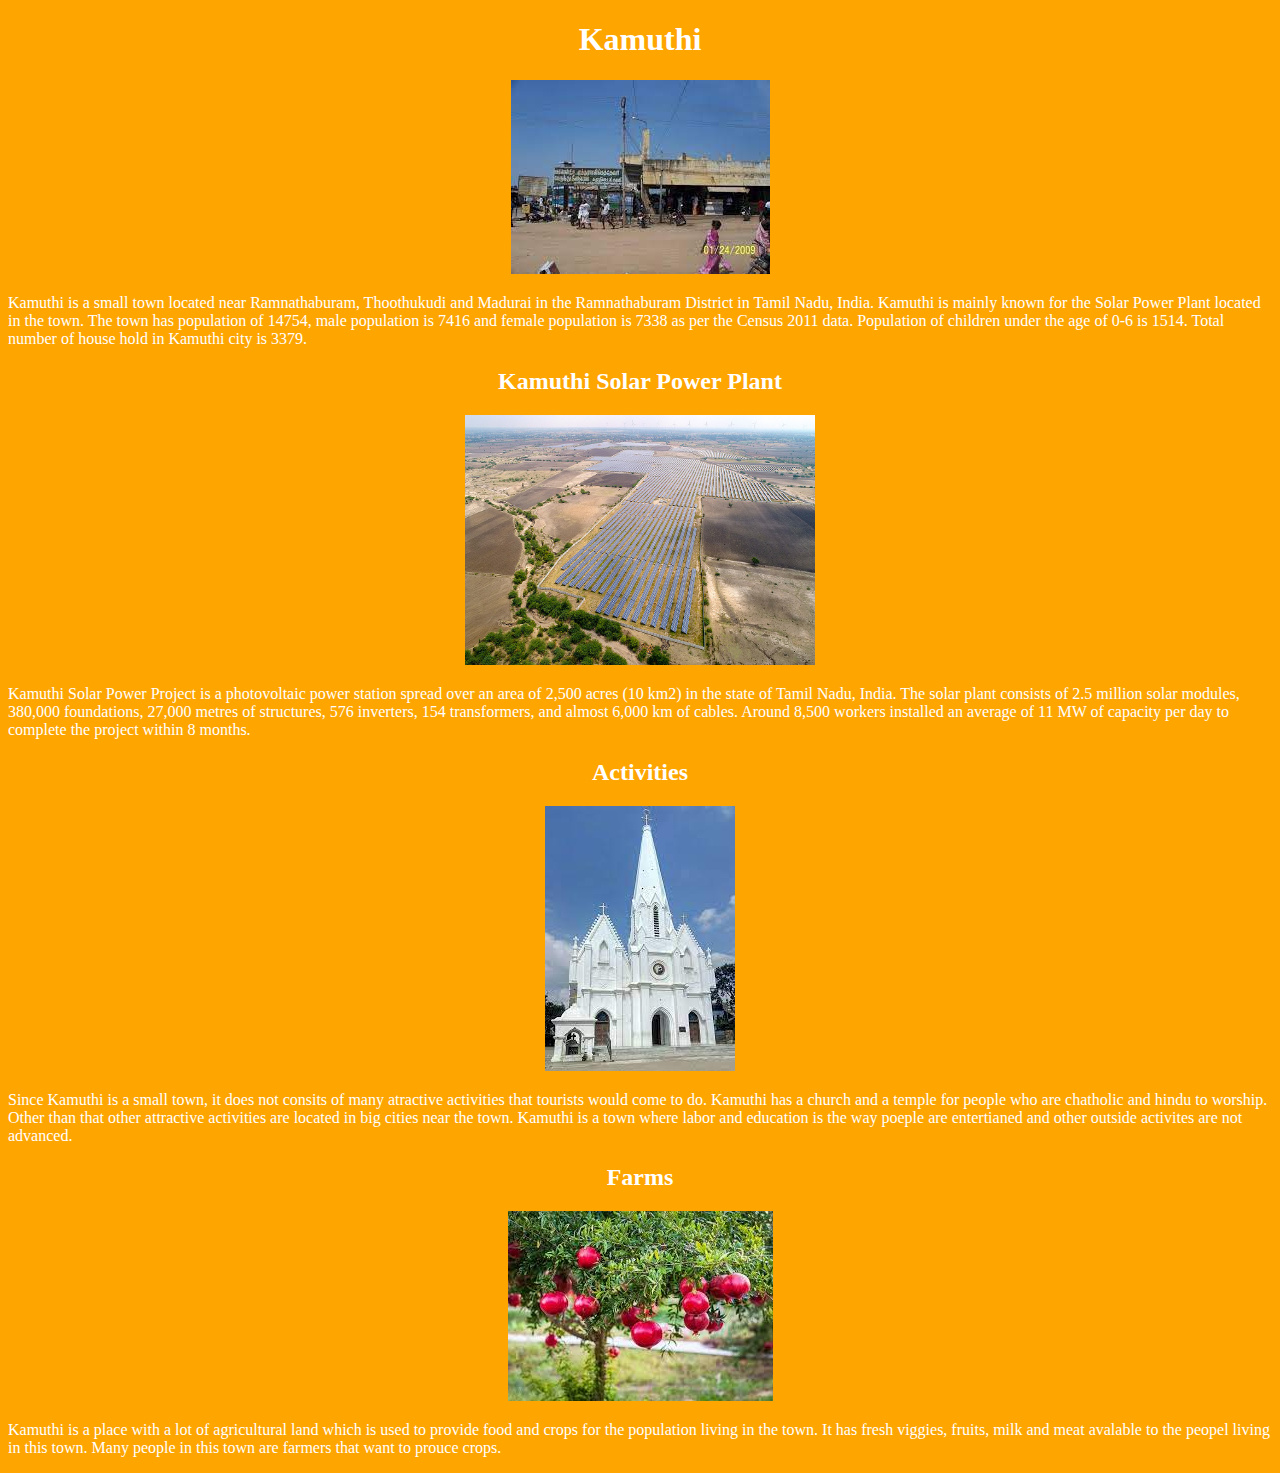
==== Kamuthi.html @ d5af9f92 "My Parents Hometown" ====
<!DOCTYPE html>
<html lang="en">
<head>
    <meta charset="UTF-8">
    <meta name="viewport" content="width=device-width, initial-scale=1.0">
    <title>Document</title>
</head>
<body bgcolor="Orange" style="color:white">
    <h1><center>Kamuthi</center></h1>
    <p><center><img src="IMG/K.jpg" alt="Kamuthi"></center></p>
    <p>Kamuthi is a small town located near Ramnathaburam, Thoothukudi and Madurai in the Ramnathaburam District in Tamil Nadu, India. Kamuthi is mainly known for the Solar Power Plant located in the town. The town has population of 14754, male population is 7416 and female population is 7338 as per the Census 2011 data. Population of children under the age of 0-6 is 1514. Total number of house hold in Kamuthi city is 3379. </p>
    <h2><center>Kamuthi Solar Power Plant</center></h2>
    <p><center><img src="IMG/K-SolarPowerPlant.jpg" alt="Kamuthi Solar Power Plant" height="250px" width="350px"></center></p>
    <p>Kamuthi Solar Power Project is a photovoltaic power station spread over an area of 2,500 acres (10 km2) in the state of Tamil Nadu, India. The solar plant consists of 2.5 million solar modules, 380,000 foundations, 27,000 metres of structures, 576 inverters, 154 transformers, and almost 6,000 km of cables. Around 8,500 workers installed an average of 11 MW of capacity per day to complete the project within 8 months.</p>
    <h2><center>Activities</center></h2>
    <p><center><img src="IMG/K-Activities.jpg" alt="Activities of Kamuthi"></center></p>
    <p>Since Kamuthi is a small town, it does not consits of many atractive activities that tourists would come to do. Kamuthi has a church and a temple for people who are chatholic and hindu to worship. Other than that other attractive activities are located in big cities near the town. Kamuthi is a town where labor and education is the way poeple are entertianed and other outside activites are not advanced.</p>
    <h2><center>Farms</center></h2>
    <p><center><img src="IMG/K-Farms.jpg" alt="Farms in Kamuthi"></center></p>
    <p>Kamuthi is a place with a lot of agricultural land which is used to provide food and crops for the population living in the town. It has fresh viggies, fruits, milk and meat avalable to the peopel living in this town. Many people in this town are farmers that want to prouce crops.</p>
</html>
</body>
</html>
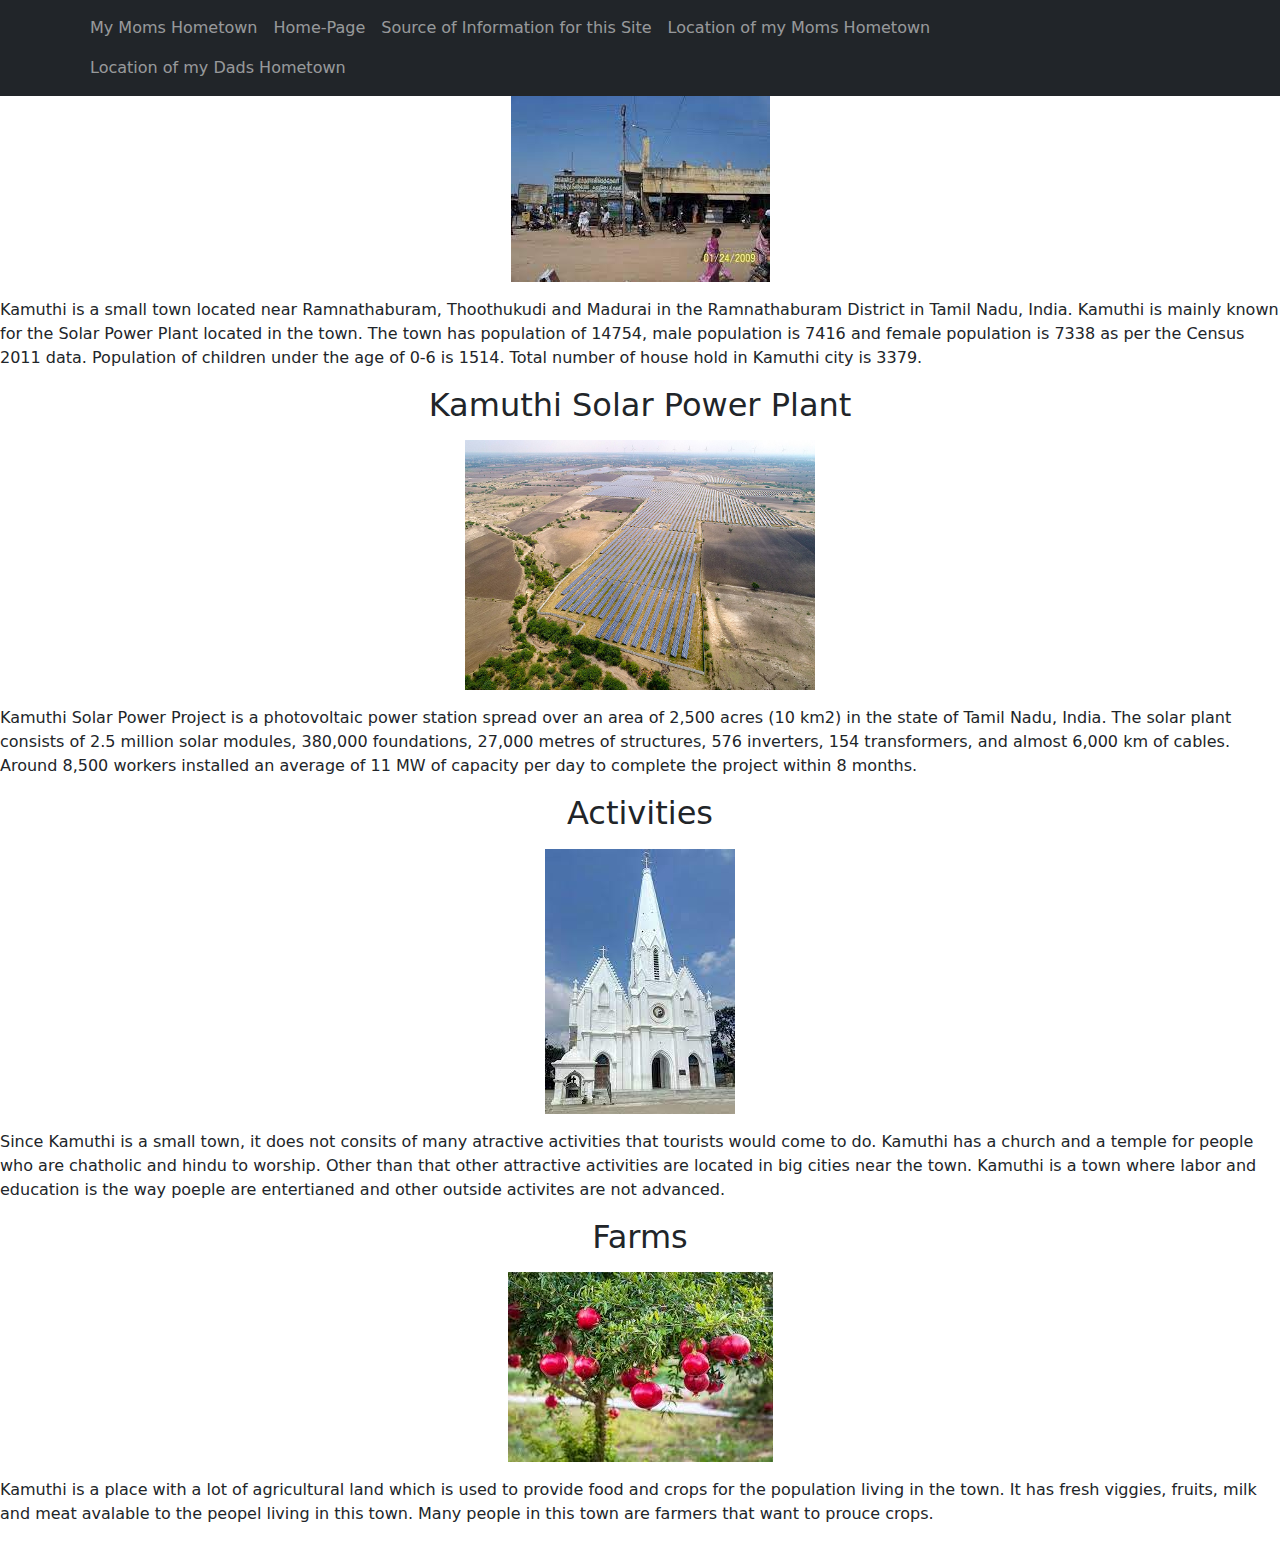
==== commit 294a5805: "bootstrap" ====
--- a/Kamuthi.html
+++ b/Kamuthi.html
@@ -3,10 +3,50 @@
 <head>
     <meta charset="UTF-8">
     <meta name="viewport" content="width=device-width, initial-scale=1.0">
-    <title>Document</title>
+    <title>My Dads Hometown</title>
+    <link rel="stylesheet" href="/css/styles.css">
+   <link rel="stylesheet" href="/CSS/bootstrap.css">
 </head>
-<body bgcolor="Orange" style="color:white">
-    <h1><center>Kamuthi</center></h1>
+<body>
+    <header>
+        <nav class="navbar navbar-expand-sm navbar-dark fixed-top bg-dark">
+          <div class="container">
+          <div class="collapse navbar-collapse" id="navbarCollapse">
+            <ul class="nav navbar-nav mr-auto">
+              <li class="nav-iteam active">
+                <a class="nav-link" href="Thoothukudi.html">My Moms Hometown</a>
+              </li>
+              <li class="nav-iteam">
+                <a class="nav-link" href="Home-Page.html">Home-Page</a>
+              </li>
+              <li class="nav-iteam">
+                <a class="nav-link" href="https://en.wikipedia.org/wiki/Main_Page">Source of Information for this Site</a>
+              </li>
+              <li class="nav-iteam">
+                <a class="nav-link" href="https://www.google.com/maps/place/Thoothukudi,+Tamil+Nadu,+India/@8.776777,78.0759767,12z/data=!3m1!4b1!4m5!3m4!1s0x3b03ee67b4ad764f:0x2443e6dc90ee7d3!8m2!3d8.7641661!4d78.1348361">Location of my Moms Hometown</a>
+              </li>
+              <li class="nav-iteam">
+                <a class="nav-link" href="https://www.google.com/maps/place/Kamudi,+Tamil+Nadu+623604,+India/@9.4070337,78.3590612,15z/data=!3m1!4b1!4m5!3m4!1s0x3b0114621f644ddf:0x46eaa9beb3d515a1!8m2!3d9.4097291!4d78.3643119">Location of my Dads Hometown</a>
+              </li>
+            </ul>
+           </div>
+          </div>
+        </nav>
+          </header>
+          <div id="carouselExampleSlidesOnly" class="carousel slide" data-bs-ride="carousel">
+            <div class="carousel-inner">
+              <div class="carousel-item active">
+                <img src="..." class="d-block w-100" alt="...">
+              </div>
+              <div class="carousel-item">
+                <img src="..." class="d-block w-100" alt="...">
+              </div>
+              <div class="carousel-item">
+                <img src="..." class="d-block w-100" alt="...">
+              </div>
+            </div>
+          </div>
+    <h1><center>--------Kamuthi--------</center></h1>
     <p><center><img src="IMG/K.jpg" alt="Kamuthi"></center></p>
     <p>Kamuthi is a small town located near Ramnathaburam, Thoothukudi and Madurai in the Ramnathaburam District in Tamil Nadu, India. Kamuthi is mainly known for the Solar Power Plant located in the town. The town has population of 14754, male population is 7416 and female population is 7338 as per the Census 2011 data. Population of children under the age of 0-6 is 1514. Total number of house hold in Kamuthi city is 3379. </p>
     <h2><center>Kamuthi Solar Power Plant</center></h2>
@@ -18,6 +58,7 @@
     <h2><center>Farms</center></h2>
     <p><center><img src="IMG/K-Farms.jpg" alt="Farms in Kamuthi"></center></p>
     <p>Kamuthi is a place with a lot of agricultural land which is used to provide food and crops for the population living in the town. It has fresh viggies, fruits, milk and meat avalable to the peopel living in this town. Many people in this town are farmers that want to prouce crops.</p>
-</html>
+    <script src="https://code.jquery.com/jquery-3.4.1.slim.min.js"></script>
+    <script src="/css/bootstrap.js"></script>
 </body>
 </html>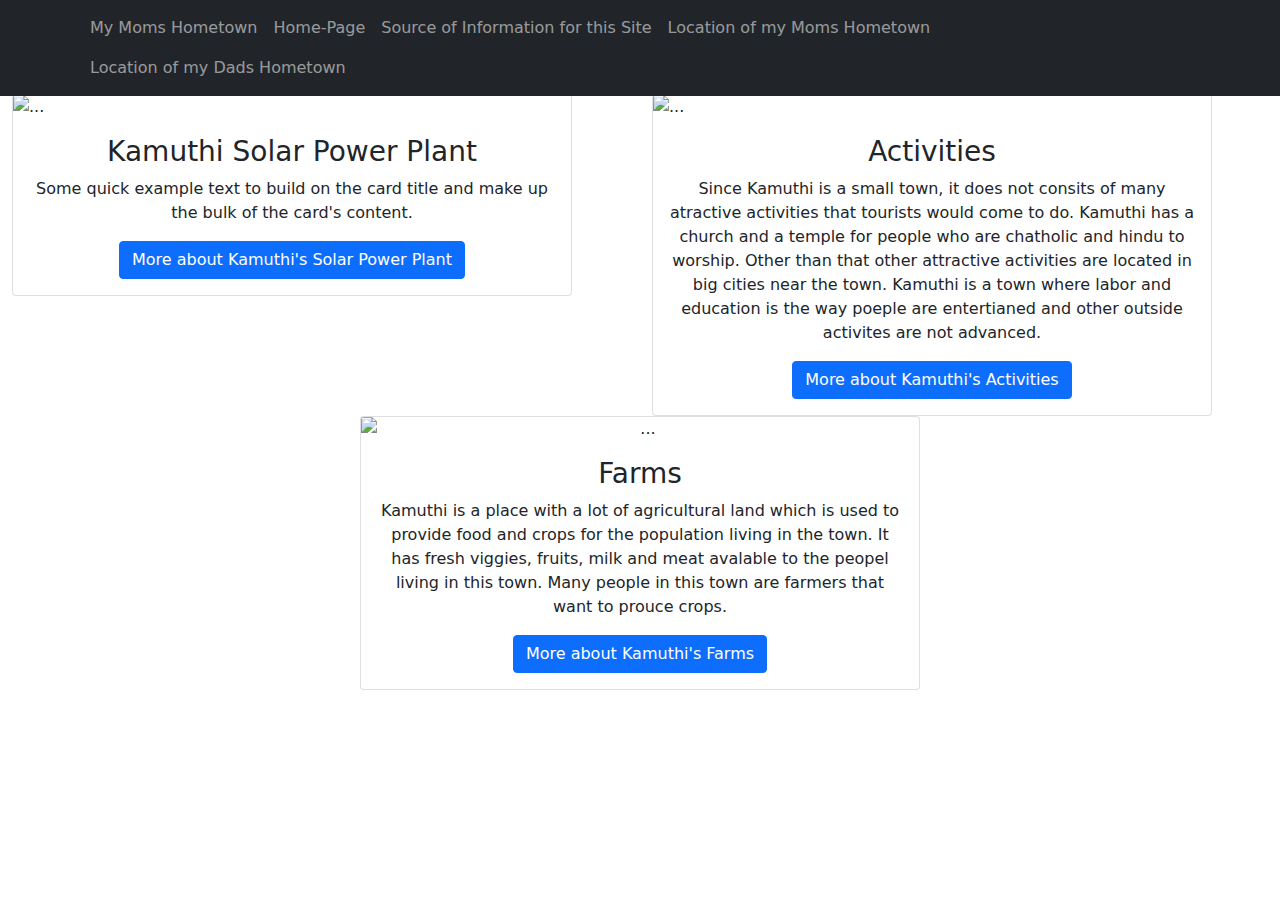
==== commit ed13c56f: "styling with boostrap" ====
--- a/Kamuthi.html
+++ b/Kamuthi.html
@@ -4,7 +4,7 @@
     <meta charset="UTF-8">
     <meta name="viewport" content="width=device-width, initial-scale=1.0">
     <title>My Dads Hometown</title>
-    <link rel="stylesheet" href="/css/styles.css">
+    <link rel="stylesheet" href="/css/Kamuthi.css">
    <link rel="stylesheet" href="/CSS/bootstrap.css">
 </head>
 <body>
@@ -32,21 +32,56 @@
            </div>
           </div>
         </nav>
-          </header>
-          <div id="carouselExampleSlidesOnly" class="carousel slide" data-bs-ride="carousel">
-            <div class="carousel-inner">
-              <div class="carousel-item active">
-                <img src="..." class="d-block w-100" alt="...">
+          
+        <div class="jumbotron">
+          <center><h1 class="display-2">Kamuthi</h1></center>
+        </div>
+
+
+        <div class="container-fluid">
+          <div class="row">
+            <div class="col">
+             <div class="card" style="width: 35rem;">
+               <img src="..." class="card-img-top" alt="...">
+               <div class="card-body">
+                 <center><h3 class="card-title">Kamuthi Solar Power Plant</h3></center>
+                 <p class="card-text text-center">Some quick example text to build on the card title and make up the bulk of the card's content.</p>
+                 <center><a href="https://en.wikipedia.org/wiki/Kamuthi_Solar_Power_Project" class="btn btn-primary">More about Kamuthi's Solar Power Plant</a></center>
+               </div>
+             </div>
+            </div>
+              <div class="col">
+               <div class="card" style="width: 35rem;">
+                 <img src="..." class="card-img-top" alt="...">
+                 <div class="card-body">
+                   <center><h3 class="card-title">Activities</h3></center>
+                   <p class="card-text text-center">Since Kamuthi is a small town, it does not consits of many atractive activities that tourists would come to do. Kamuthi has a church and a temple for people who are chatholic and hindu to worship. Other than that other attractive activities are located in big cities near the town. Kamuthi is a town where labor and education is the way poeple are entertianed and other outside activites are not advanced.</p>
+                   <center><a href="https://en.wikipedia.org/wiki/Kamuthi" class="btn btn-primary">More about Kamuthi's Activities</a></center>
+                 </div>
+               </div>
               </div>
-              <div class="carousel-item">
-                <img src="..." class="d-block w-100" alt="...">
-              </div>
-              <div class="carousel-item">
-                <img src="..." class="d-block w-100" alt="...">
-              </div>
+           </div>
+           </div>
+
+           <center><div class="card" style="width: 35rem;">
+            <img src="..." class="card-img-top" alt="...">
+            <div class="card-body">
+              <h3 class="card-title">Farms</h3>
+              <p class="card-text">Kamuthi is a place with a lot of agricultural land which is used to provide food and crops for the population living in the town. It has fresh viggies, fruits, milk and meat avalable to the peopel living in this town. Many people in this town are farmers that want to prouce crops.</p>
+              <a href="#" class="btn btn-primary">More about Kamuthi's Farms</a>
             </div>
-          </div>
-    <h1><center>--------Kamuthi--------</center></h1>
+          </div></center>
+
+
+
+
+
+
+
+
+
+
+    <!--<h1><center>--------Kamuthi--------</center></h1>
     <p><center><img src="IMG/K.jpg" alt="Kamuthi"></center></p>
     <p>Kamuthi is a small town located near Ramnathaburam, Thoothukudi and Madurai in the Ramnathaburam District in Tamil Nadu, India. Kamuthi is mainly known for the Solar Power Plant located in the town. The town has population of 14754, male population is 7416 and female population is 7338 as per the Census 2011 data. Population of children under the age of 0-6 is 1514. Total number of house hold in Kamuthi city is 3379. </p>
     <h2><center>Kamuthi Solar Power Plant</center></h2>
@@ -57,7 +92,7 @@
     <p>Since Kamuthi is a small town, it does not consits of many atractive activities that tourists would come to do. Kamuthi has a church and a temple for people who are chatholic and hindu to worship. Other than that other attractive activities are located in big cities near the town. Kamuthi is a town where labor and education is the way poeple are entertianed and other outside activites are not advanced.</p>
     <h2><center>Farms</center></h2>
     <p><center><img src="IMG/K-Farms.jpg" alt="Farms in Kamuthi"></center></p>
-    <p>Kamuthi is a place with a lot of agricultural land which is used to provide food and crops for the population living in the town. It has fresh viggies, fruits, milk and meat avalable to the peopel living in this town. Many people in this town are farmers that want to prouce crops.</p>
+    <p>Kamuthi is a place with a lot of agricultural land which is used to provide food and crops for the population living in the town. It has fresh viggies, fruits, milk and meat avalable to the peopel living in this town. Many people in this town are farmers that want to prouce crops.</p>-->
     <script src="https://code.jquery.com/jquery-3.4.1.slim.min.js"></script>
     <script src="/css/bootstrap.js"></script>
 </body>
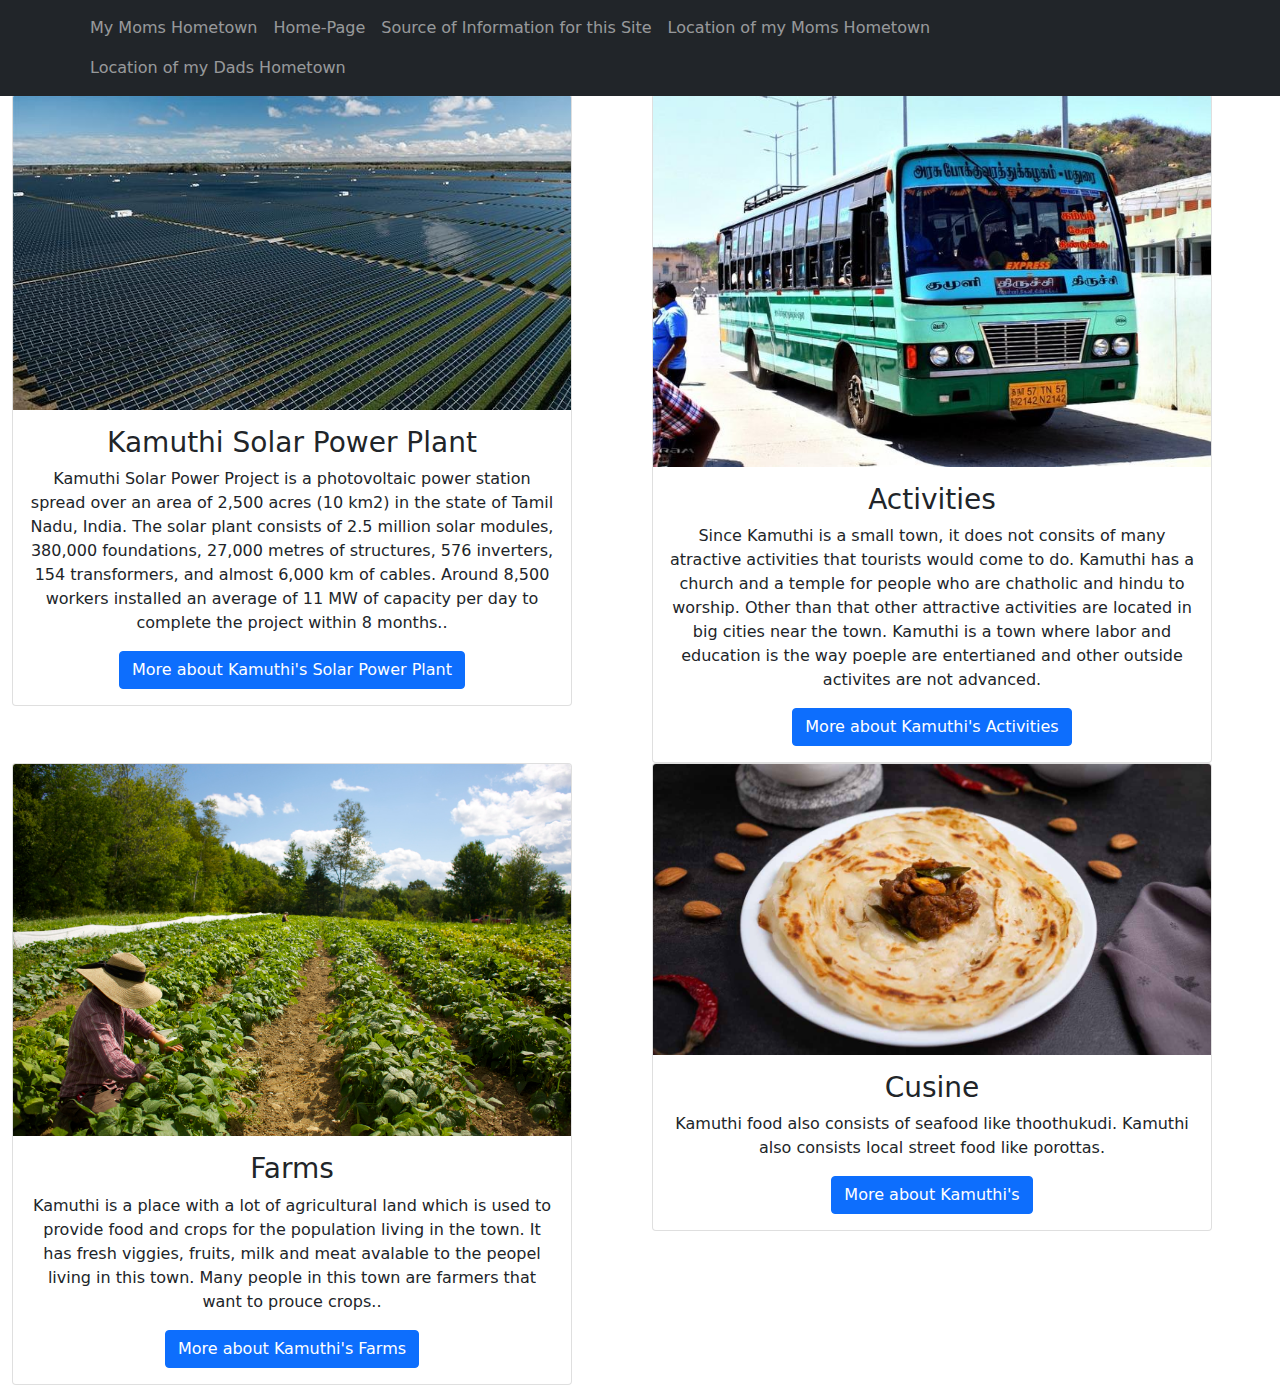
==== commit e51aaa22: "Adding Images after styling with bootsrap" ====
--- a/Kamuthi.html
+++ b/Kamuthi.html
@@ -37,22 +37,21 @@
           <center><h1 class="display-2">Kamuthi</h1></center>
         </div>
 
-
         <div class="container-fluid">
           <div class="row">
             <div class="col">
              <div class="card" style="width: 35rem;">
-               <img src="..." class="card-img-top" alt="...">
+               <img src="/IMG/ss.jpg" class="card-img-top" alt="Kamuthi Solar Power Plant">
                <div class="card-body">
                  <center><h3 class="card-title">Kamuthi Solar Power Plant</h3></center>
-                 <p class="card-text text-center">Some quick example text to build on the card title and make up the bulk of the card's content.</p>
+                 <p class="card-text text-center">Kamuthi Solar Power Project is a photovoltaic power station spread over an area of 2,500 acres (10 km2) in the state of Tamil Nadu, India. The solar plant consists of 2.5 million solar modules, 380,000 foundations, 27,000 metres of structures, 576 inverters, 154 transformers, and almost 6,000 km of cables. Around 8,500 workers installed an average of 11 MW of capacity per day to complete the project within 8 months..</p>
                  <center><a href="https://en.wikipedia.org/wiki/Kamuthi_Solar_Power_Project" class="btn btn-primary">More about Kamuthi's Solar Power Plant</a></center>
                </div>
              </div>
             </div>
               <div class="col">
                <div class="card" style="width: 35rem;">
-                 <img src="..." class="card-img-top" alt="...">
+                 <img src="/IMG/bus.jpg" class="card-img-top" alt="Kamuthi Bus">
                  <div class="card-body">
                    <center><h3 class="card-title">Activities</h3></center>
                    <p class="card-text text-center">Since Kamuthi is a small town, it does not consits of many atractive activities that tourists would come to do. Kamuthi has a church and a temple for people who are chatholic and hindu to worship. Other than that other attractive activities are located in big cities near the town. Kamuthi is a town where labor and education is the way poeple are entertianed and other outside activites are not advanced.</p>
@@ -63,15 +62,30 @@
            </div>
            </div>
 
-           <center><div class="card" style="width: 35rem;">
-            <img src="..." class="card-img-top" alt="...">
-            <div class="card-body">
-              <h3 class="card-title">Farms</h3>
-              <p class="card-text">Kamuthi is a place with a lot of agricultural land which is used to provide food and crops for the population living in the town. It has fresh viggies, fruits, milk and meat avalable to the peopel living in this town. Many people in this town are farmers that want to prouce crops.</p>
-              <a href="#" class="btn btn-primary">More about Kamuthi's Farms</a>
-            </div>
-          </div></center>
-
+           <div class="container-fluid">
+            <div class="row">
+              <div class="col">
+               <div class="card" style="width: 35rem;">
+                 <img src="/IMG/farms.jpg" class="card-img-top" alt="Farm">
+                 <div class="card-body">
+                   <center><h3 class="card-title">Farms</h3></center>
+                   <p class="card-text text-center"> Kamuthi is a place with a lot of agricultural land which is used to provide food and crops for the population living in the town. It has fresh viggies, fruits, milk and meat avalable to the peopel living in this town. Many people in this town are farmers that want to prouce crops..</p>
+                   <center><a href="https://en.wikipedia.org/wiki/Kamuthi" class="btn btn-primary">More about Kamuthi's Farms</a></center>
+                 </div>
+               </div>
+              </div>
+                <div class="col">
+                 <div class="card" style="width: 35rem;">
+                   <img src="/IMG/porotta.jpg" class="card-img-top" alt="Food">
+                   <div class="card-body">
+                     <center><h3 class="card-title">Cusine</h3></center>
+                     <p class="card-text text-center">Kamuthi food also consists of seafood like thoothukudi. Kamuthi also consists local street food like porottas.</p>
+                     <center><a href="https://en.wikipedia.org/wiki/Kamuthi" class="btn btn-primary">More about Kamuthi's </a></center>
+                   </div>
+                 </div>
+                </div>
+             </div>
+             </div>
 
 
 
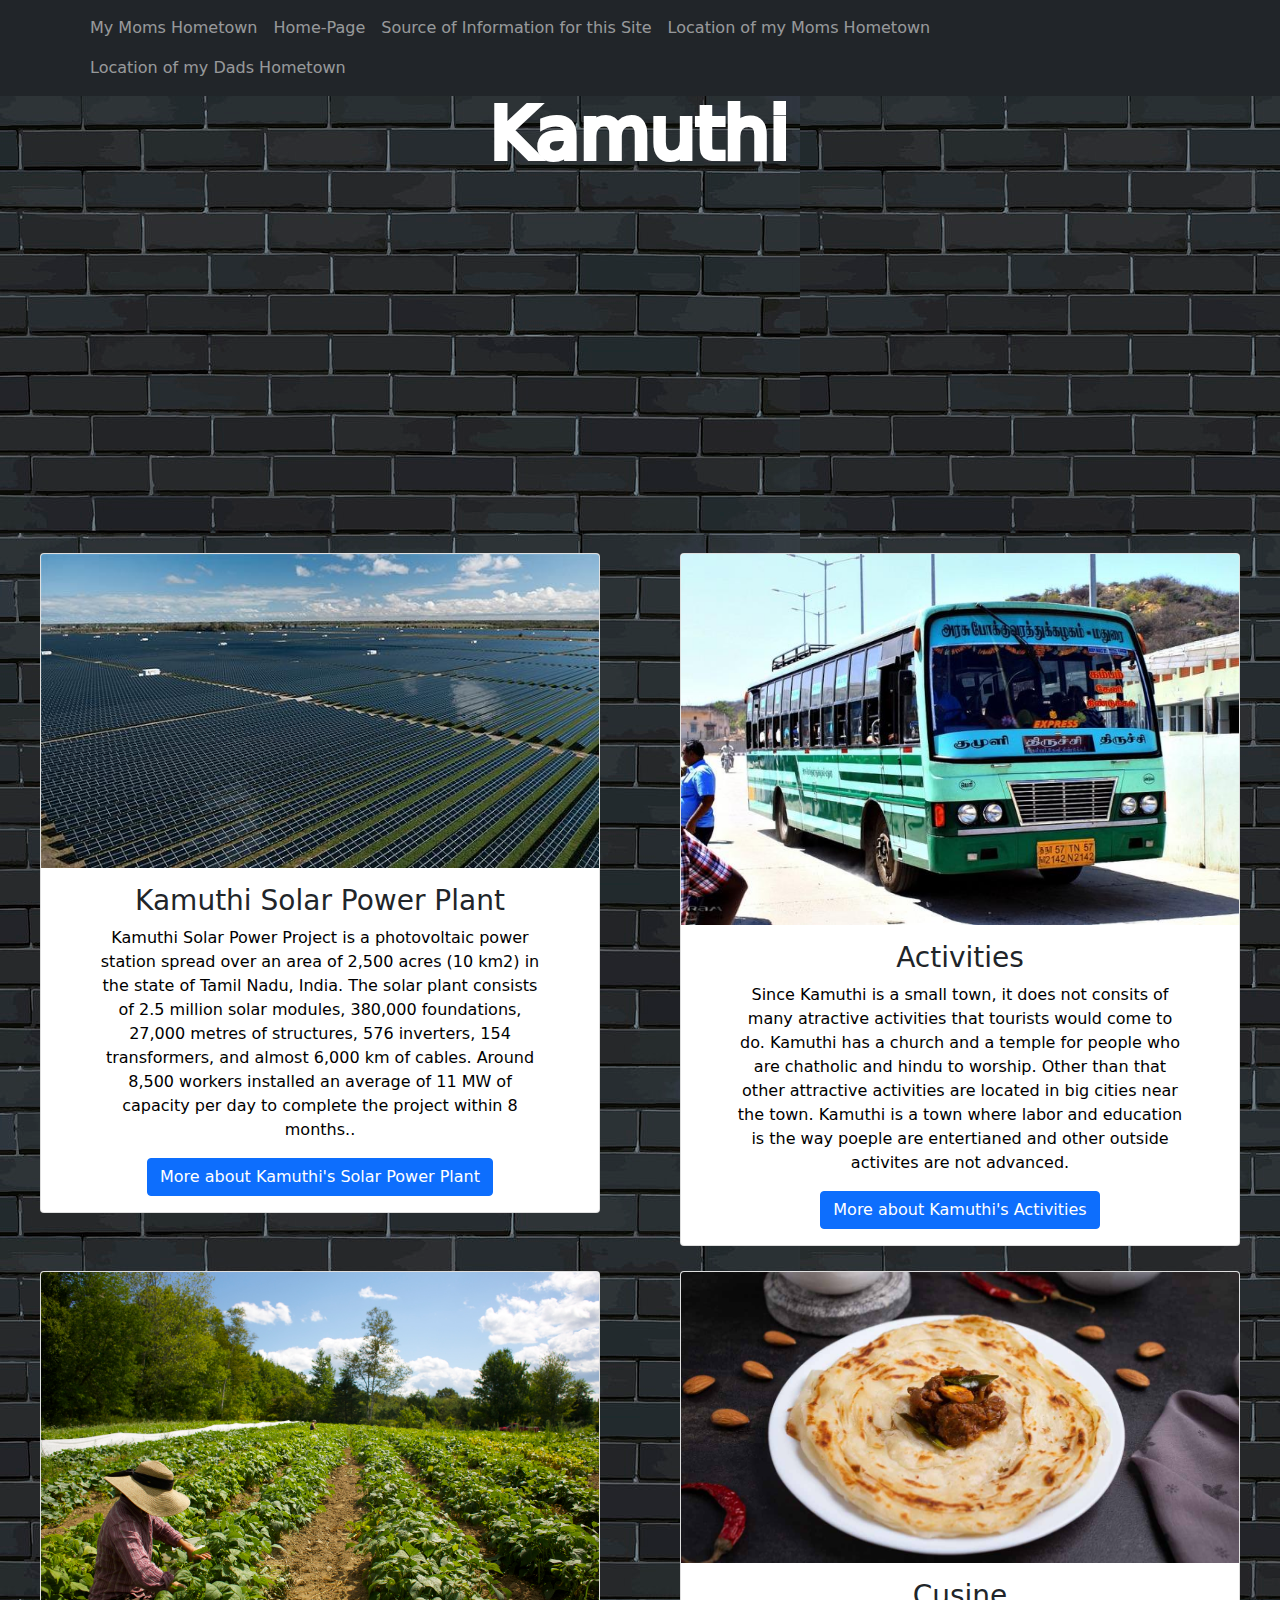
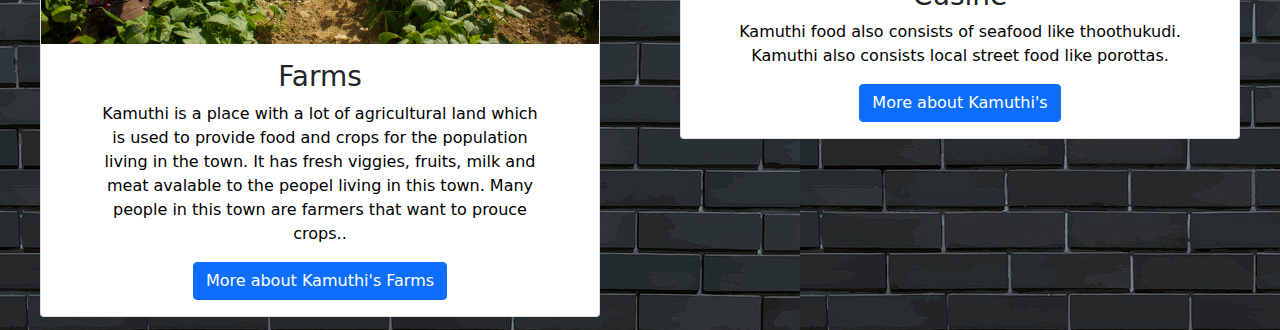
==== commit bcba9e5a: "some changes" ====
--- a/Kamuthi.html
+++ b/Kamuthi.html
@@ -4,6 +4,7 @@
     <meta charset="UTF-8">
     <meta name="viewport" content="width=device-width, initial-scale=1.0">
     <title>My Dads Hometown</title>
+    <link rel="stylesheet" href="/CSS/styles.css">
     <link rel="stylesheet" href="/css/Kamuthi.css">
    <link rel="stylesheet" href="/CSS/bootstrap.css">
 </head>
@@ -40,7 +41,7 @@
         <div class="container-fluid">
           <div class="row">
             <div class="col">
-             <div class="card" style="width: 35rem;">
+             <div class="card" id="SolarPowerPlant" style="width: 35rem;">
                <img src="/IMG/ss.jpg" class="card-img-top" alt="Kamuthi Solar Power Plant">
                <div class="card-body">
                  <center><h3 class="card-title">Kamuthi Solar Power Plant</h3></center>
@@ -50,7 +51,7 @@
              </div>
             </div>
               <div class="col">
-               <div class="card" style="width: 35rem;">
+               <div class="card" id="Activities" style="width: 35rem;">
                  <img src="/IMG/bus.jpg" class="card-img-top" alt="Kamuthi Bus">
                  <div class="card-body">
                    <center><h3 class="card-title">Activities</h3></center>
@@ -65,7 +66,7 @@
            <div class="container-fluid">
             <div class="row">
               <div class="col">
-               <div class="card" style="width: 35rem;">
+               <div class="card" id="Farm" style="width: 35rem;">
                  <img src="/IMG/farms.jpg" class="card-img-top" alt="Farm">
                  <div class="card-body">
                    <center><h3 class="card-title">Farms</h3></center>
@@ -75,7 +76,7 @@
                </div>
               </div>
                 <div class="col">
-                 <div class="card" style="width: 35rem;">
+                 <div class="card" id="Food" style="width: 35rem;">
                    <img src="/IMG/porotta.jpg" class="card-img-top" alt="Food">
                    <div class="card-body">
                      <center><h3 class="card-title">Cusine</h3></center>
--- a/CSS/styles.css
+++ b/CSS/styles.css
@@ -0,0 +1,24 @@
+p {
+    margin: 40px;
+    color: black;
+}
+
+.card {
+    margin-right: auto;
+    margin-left: auto;
+    margin-top: 1vw;
+    margin-bottom: 1vw;
+}
+
+.jumbotron {
+    height: 60vh;
+    background-image: url(/img/4th.jpg);
+    color: white;
+    -webkit-text-stroke-width: 6px;
+    -webkit-text-stroke-color:white;
+   padding: 90px;
+}
+
+body {
+    background-image: url(/IMG/brick.jpg);
+}